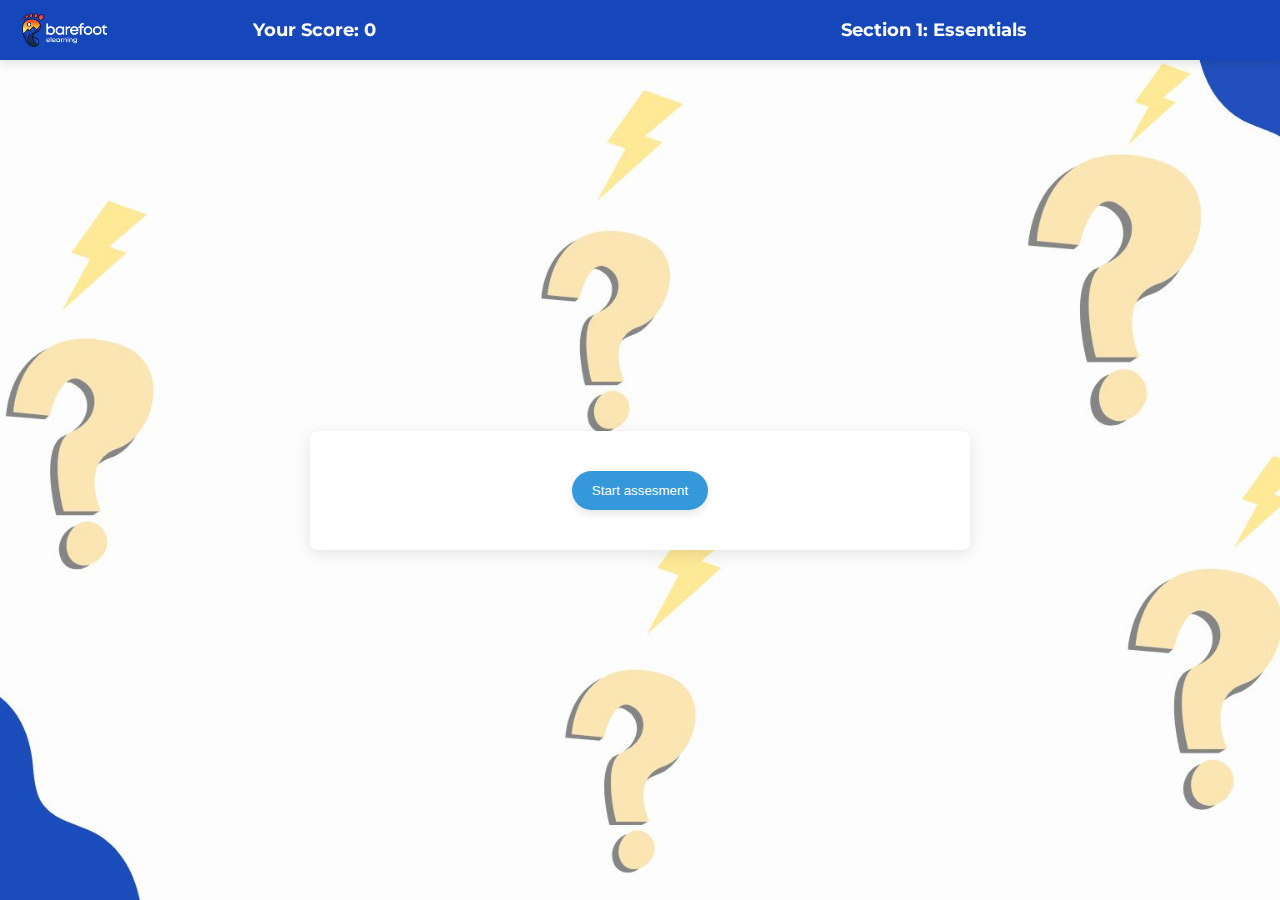
==== index.html @ fe1d2a18 "assesment tool for barefoot elearning first commit" ====
<!DOCTYPE html>
<html>
<head>
    <link rel="stylesheet" type="text/css" href="style.css" />
</head>
<body>
    <div id="header">
        <div class="header-texts"> <!-- Wrapper for text, improving layout control -->
            <h2>Your Score: <span id="score">0</span></h2>
            <h2>Section 1: Essentials</h2>
        </div>
        <!-- Other header elements here -->
    </div>
    
    <div id="start-page">
        <button id="start-btn">Start assesment</button>
    </div>

    <div id="quiz-container" style="display: none">
        <div id="progress-bar-text">0%</div>
        <div id="progress-bar">
            <div id="progress-bar-fill"></div>
        </div>
        <p id="message"></p>
        <h2 id="question"></h2>
        <button class="option-btn" id="btn0"></button>
        <button class="option-btn" id="btn1"></button>
        <button class="option-btn" id="btn2"></button>
        <button class="option-btn" id="btn3"></button>
        <button class="option-btn skip-btn" id="skip-btn">I Don't Know</button>
        <button id="next-btn" style="display: none">Next Question</button>
    </div>

    <div id="failure-container" style="display: none">
      <h2>Thank you for taking the assessment.</h2>
      <h2> Based on our analysis, we suggest the Essentials pathway as the most suitable option to meet your requirements.</h2>
      <!-- Add class `essentials-btn` -->
      <button class="essentials-btn" onclick="window.location.href='placeholder-link.html'">Go to Pathway</button>
      <!-- Ensure class `restart-btn` is used -->
      <button class="restart-btn" id="restart-btn">Try Again</button>
  </div>
  
    <div id="success-container" style="display: none">
        <h2>Congratulations on passing Section 1!</h2>
        <img src="congratulations.gif" alt="Congratulations" class="centered-image">

        <button class="section2-btn" onclick="window.location.href='index2.html'">Proceed to Section 2: Intermediate</button>
    </div>

    <script src="script.js"></script>
</body>
</html>
---- style.css ----
@import url("https://fonts.googleapis.com/css2?family=Montserrat:wght@400;700&display=swap");

body {
  background: #f6f4f8;
  background-image: url("bG.jpg");
  background-size: cover;
  background-position: center;
  color: #333333;
  font-family: "Montserrat", sans-serif;
  display: flex;
  align-items: center;
  justify-content: center;
  height: 100vh;
  margin: 0;
  padding: 0;
  box-sizing: border-box;
}

#header {
  position: fixed;
  top: 0;
  left: 0;
  right: 0;
  padding: 5px 20px;
  background: #1547BB url("logo.png") no-repeat 20px center;
  background-size: 89px;
  display: flex;
  align-items: center;
  justify-content: space-around; /* This distributes space evenly */
  height: 50px;
  z-index: 1000;
  color: #fff;
  font-size: 12px;
  box-shadow: 0 4px 8px rgba(0, 0, 0, 0.1);
}

.header-texts {
  display: flex;
  justify-content: space-around; /* Or use space-between */
  width: 100%; /* Ensure it spans the full header width */
  align-items: center; /* Center items vertically */
}

@media (max-width: 768px) {
  #header {
  padding: 10px; 
  /* Adjust padding for smaller screens */
  font-size: 10px;
  flex-direction: column; /* Stack items vertically */
  height: auto; /* Adjust height to content */
  justify-content: center; /* Center items vertically */
  }

  .header-texts, #header h2 {
    flex-direction: column; /* Align text vertically */
    text-align: center; /* Center-align the text */
  }

  #header h2 {
    margin: 5px 0; /* Reduce margin between header items */
    font-size: 14px; /* Adjust font size for smaller screens */
  }

  #question {
    font-size: 16px; /* Reduced font size for a more modern look */
    color: #333; /* Updated to a darker shade for better readability */
    font-weight: 400; /* Lighter font weight for a modern, clean look */
    margin-top: 30px; /* Increased spacing above for better layout */
    margin-bottom: 40px; /* Increased spacing below to separate from options */
   }
}


#quiz-container,
#start-page,
#score-container,
#failure-container,
#success-container {
  width: 90%;
  max-width: 600px;
  background: #fff;
  padding: 30px;
  border-radius: 8px;
  box-shadow: 0 4px 16px rgba(0, 0, 0, 0.1);
  text-align: center;
  transition: transform 0.3s ease, box-shadow 0.3s ease;
  margin-top: 80px;
}
.centered-image {
  display: block;
  margin: 0 auto;
  max-width: 100%;
  height: auto;
}

#success-container h2 {
  margin-bottom: 20px;
}

#progress-bar {
  height: 20px;
  background: #e0e0e0;
  border-radius: 10px;
  overflow: hidden;
  margin-bottom: 20px;
  position: relative;
}

#progress-bar-fill {
  display: block;
  height: 100%;
  width: 0;
  background: #3498db;
  transition: width 0.5s ease-in-out;
}
.option-btn,
#start-btn,
#highscore-btn,
#next-btn {
  background-color: #3498db;
  color: #fff;
  padding: 12px 20px;
  margin: 10px 0;
  border: none;
  border-radius: 20px;
  cursor: pointer;
  transition: all 0.3s ease;
  box-shadow: 0 4px 8px rgba(0, 0, 0, 0.1);
}

.option-btn:hover,
#start-btn:hover,
#highscore-btn:hover,
#next-btn:hover {
  background: #2980b9;
  transform: scale(1.05);
  box-shadow: 0 8px 16px rgba(0, 0, 0, 0.2);
}

.essentials-btn,
.restart-btn,
.section2-btn {
  font-weight: 700;
  padding: 15px 30px;
  margin: 15px auto;
  border-radius: 30px;
  font-size: 16px;
  width: auto;
  box-shadow: 0 4px 8px rgba(0, 0, 0, 0.1);
  transition: all 0.3s ease;
}

.essentials-btn {
  background-color: #27ae60;
  color: #fff;
}

.restart-btn {
  background-color: #e74c3c;
  color: #fff;
}

.section2-btn {
  background-color: #9b59b6;
  color: #fff;
}


.essentials-btn:hover,
.restart-btn:hover,
.section2-btn:hover {
  box-shadow: 0 8px 16px rgba(0, 0, 0, 0.2);
  transform: scale(1.03);
}

.correct {
  background: #27ae60 !important;
}

.wrong {
  background: #e74c3c !important;
}
.skip-btn {
  background-color: #3498db;
  color: #fff;
  padding: 12px 20px;
  margin: 10px 0;
  border: none;
  border-radius: 20px;
  cursor: pointer;
  transition: all 0.3s ease;
  box-shadow: 0 4px 8px rgba(0, 0, 0, 0.1);
}

.skip-btn:hover {
  background: #2980b9;
  transform: scale(1.05);
  box-shadow: 0 8px 16px rgba(0, 0, 0, 0.2);
}

@media (max-width: 768px) {
  .option-btn,
  #start-btn,
  #highscore-btn,
  #next-btn,
  .essentials-btn,
  .restart-btn,
  .section2-btn {
    padding: 10px 18px;
    font-size: 14px;
  }

  #header h2 {
    font-size: 14px;
  }
}
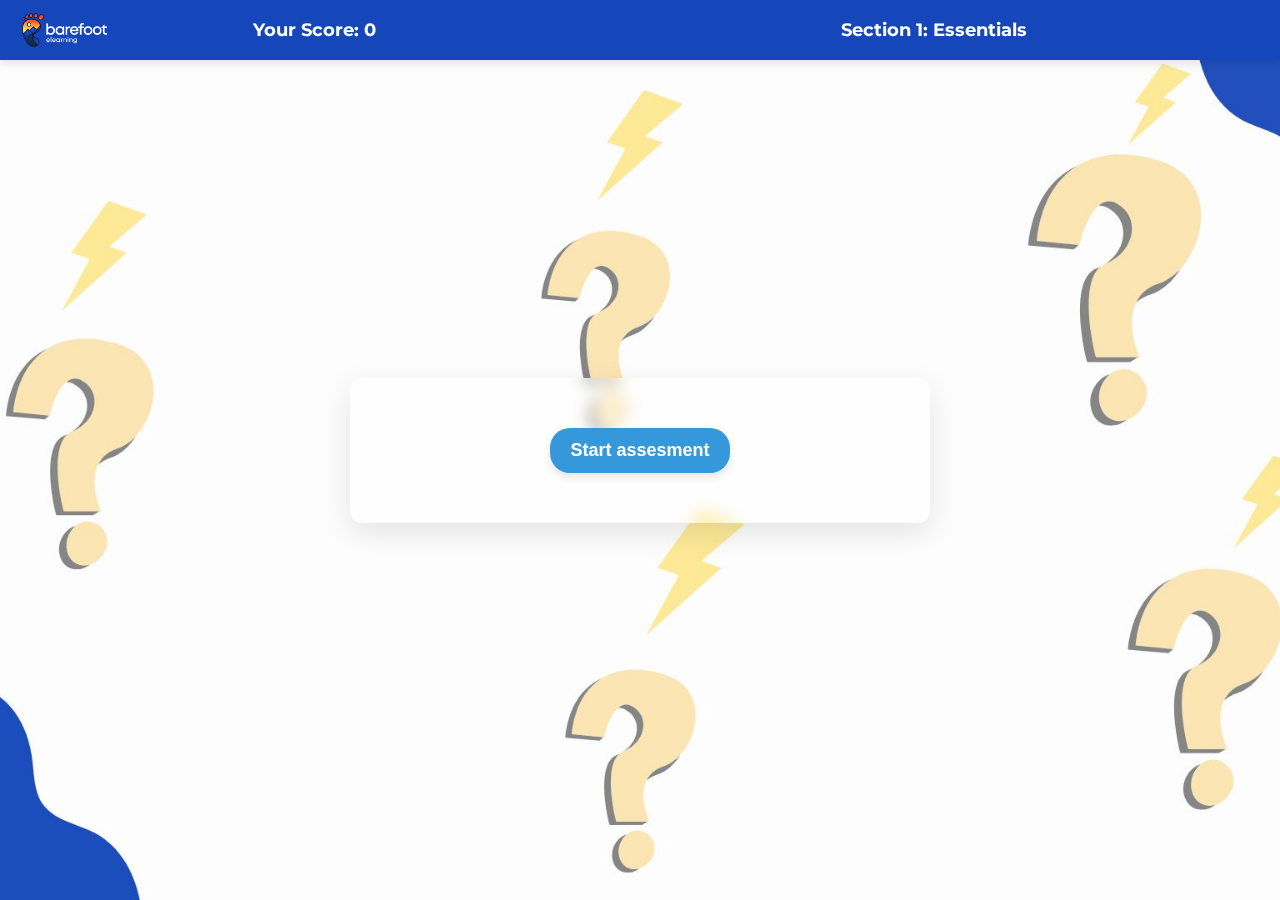
==== commit 0b732e8c: "Made significant changes on th logic to enhance functionality and get rid of redundant code" ====
--- a/index.html
+++ b/index.html
@@ -5,13 +5,11 @@
 </head>
 <body>
     <div id="header">
-        <div class="header-texts"> <!-- Wrapper for text, improving layout control -->
+        <div class="header-texts">
             <h2>Your Score: <span id="score">0</span></h2>
-            <h2>Section 1: Essentials</h2>
+            <h2>Section <span id="current-section">1</span>: <span id="section-name">Essentials</span></h2>
         </div>
-        <!-- Other header elements here -->
     </div>
-    
     <div id="start-page">
         <button id="start-btn">Start assesment</button>
     </div>
@@ -32,20 +30,23 @@
     </div>
 
     <div id="failure-container" style="display: none">
-      <h2>Thank you for taking the assessment.</h2>
-      <h2> Based on our analysis, we suggest the Essentials pathway as the most suitable option to meet your requirements.</h2>
-      <!-- Add class `essentials-btn` -->
-      <button class="essentials-btn" onclick="window.location.href='placeholder-link.html'">Go to Pathway</button>
-      <!-- Ensure class `restart-btn` is used -->
-      <button class="restart-btn" id="restart-btn">Try Again</button>
+        <h2>Thank you for taking the assessment.</h2>
+        <h2 id="recommendation-text"></h2>
+        <button class="pathway-btn" id="pathway-btn">Go to Pathway</button>
+        <button class="restart-btn" id="restart-btn">Try Again</button>
+      </div>
+  
+      <div id="success-container" style="display: none">
+        <h2 id="success-heading">Congratulations on passing Section <span id="current-section">1</span>!</h2>
+        <img src="congratulations.gif" alt="Congratulations" class="centered-image">
+        <button class="next-section-btn" id="next-section-btn">Proceed to Next Section</button>
+      </div>
+
+  <div id="final-success-container" style="display: none">
+    <h2>Our sincere congratulations on passing all three levels of the assessment. Your accomplishment demonstrates a high level of competence. We thank you for your participation!</h2>
+    <img src="win.gif" alt="Congratulations" class="centered-image">
+    <button class="next-section-btn" onclick="window.location.href='https://barefootelearning.etraininglibrary.com/'">Return to portal</button>
   </div>
-  
-    <div id="success-container" style="display: none">
-        <h2>Congratulations on passing Section 1!</h2>
-        <img src="congratulations.gif" alt="Congratulations" class="centered-image">
-
-        <button class="section2-btn" onclick="window.location.href='index2.html'">Proceed to Section 2: Intermediate</button>
-    </div>
 
     <script src="script.js"></script>
 </body>
--- a/style.css
+++ b/style.css
@@ -14,6 +14,7 @@
   margin: 0;
   padding: 0;
   box-sizing: border-box;
+  overflow: auto;
 }
 
 #header {
@@ -33,7 +34,6 @@
   font-size: 12px;
   box-shadow: 0 4px 8px rgba(0, 0, 0, 0.1);
 }
-
 .header-texts {
   display: flex;
   justify-content: space-around; /* Or use space-between */
@@ -60,41 +60,188 @@
     margin: 5px 0; /* Reduce margin between header items */
     font-size: 14px; /* Adjust font size for smaller screens */
   }
-
-  #question {
-    font-size: 16px; /* Reduced font size for a more modern look */
-    color: #333; /* Updated to a darker shade for better readability */
-    font-weight: 400; /* Lighter font weight for a modern, clean look */
-    margin-top: 30px; /* Increased spacing above for better layout */
-    margin-bottom: 40px; /* Increased spacing below to separate from options */
-   }
-}
-
-
+}
+#question {
+  font-size: 16px; /* Adjust the font size as desired */
+  color: #333; /* Updated to a darker shade for better readability */
+  font-weight: 450; /* Lighter font weight for a modern, clean look */
+  margin-top: 30px; /* Increased spacing above for better layout */
+  margin-bottom: 40px; /* Increased spacing below to separate from options */
+}
+#failure-container h2 {
+  font-size: 20px;
+  font-weight: 500;
+  color: #333;
+  margin-bottom: 20px;
+  line-height: 1.4;
+}
+
+#failure-container h2:first-of-type {
+  font-size: 24px;
+  font-weight: 600;
+  color: #1547BB;
+}
 #quiz-container,
-#start-page,
 #score-container,
 #failure-container,
 #success-container {
   width: 90%;
   max-width: 600px;
-  background: #fff;
-  padding: 30px;
+  background: #ffffff60;
+  padding: 40px;
   border-radius: 8px;
   box-shadow: 0 4px 16px rgba(0, 0, 0, 0.1);
   text-align: center;
-  transition: transform 0.3s ease, box-shadow 0.3s ease;
+  transition: box-shadow 0.3s ease; /* Keep the box-shadow transition */
   margin-top: 80px;
-}
-.centered-image {
+  font-weight: 400;
+  font-size: 20px;
+  position: relative;
+  backdrop-filter: blur(16px);
+  z-index: 100;
+}
+
+#success-container h2 {
+  font-size: 22px;
+  font-weight: 500;
+  margin-bottom: 20px;
+  text-transform: uppercase;
+  letter-spacing: 1px;
+}
+
+#success-container .centered-image {
+  max-width: 100px;
+  margin-bottom: 30px;
+  display: block; 
+  margin-left: auto; 
+  margin-right: auto; 
+  transition: transform 0.3s ease;
+}
+
+#success-container .centered-image:hover {
+  transform: scale(1.1);
+}
+
+#success-container .next-section-btn {
+  font-size: 16px;
+  font-weight: 600;
+  padding: 12px 24px;
+  margin-top: 30px;
+  background-color: #4285f4;
+  color: #fff;
+  border: none;
+  border-radius: 4px;
+  cursor: pointer;
+  transition: background-color 0.3s ease;
+}
+
+#success-container .next-section-btn:hover {
+  background-color: #3367d6;
+}
+
+#final-success-container {
+  width: 90%;
+  max-width: 600px;
+  background: #ffffff60;
+  padding: 40px;
+  border-radius: 8px;
+  box-shadow: 0 4px 16px rgba(0, 0, 0, 0.1);
+  text-align: center;
+  transition: box-shadow 0.3s ease;
+  margin-top: 80px;
+  font-weight: 400;
+  font-size: 27px;
+  position: relative;
+  backdrop-filter: blur(16px);
+  z-index: 100;
+  font-family: "Montserrat", sans-serif;
+}
+
+#final-success-container h2 {
+  font-size: 20px;
+  font-weight: 500;
+  margin-bottom: 20px;
+  text-transform: uppercase;
+  line-height: 1.4;
+}
+
+#final-success-container .centered-image {
+  max-width: 200px;
+  margin-bottom: 30px;
   display: block;
-  margin: 0 auto;
-  max-width: 100%;
-  height: auto;
-}
-
-#success-container h2 {
-  margin-bottom: 20px;
+  margin-left: auto;
+  margin-right: auto;
+  transition: transform 0.3s ease;
+}
+
+#final-success-container .centered-image:hover {
+  transform: scale(1.1);
+}
+
+#final-success-container .next-section-btn {
+  font-size: 16px;
+  font-weight: 600;
+  padding: 12px 24px;
+  margin-top: 30px;
+  background-color: #4285f4;
+  color: #fff;
+  border: none;
+  border-radius: 4px;
+  cursor: pointer;
+  transition: background-color 0.3s ease;
+}
+
+#final-success-container .next-section-btn:hover {
+  background-color: #3367d6;
+}
+
+#start-page {
+  background: #ffffff62;
+  width: 90%;
+  max-width: 500px;
+  backdrop-filter: blur(7px);
+  padding: 40px;
+  border-radius: 12px;
+  box-shadow: 0 10px 30px rgba(0, 0, 0, 0.1);
+  text-align: center;
+  display: flex;
+  flex-direction: column;
+  align-items: center;
+  justify-content: center;
+}
+
+#start-page h1 {
+  font-size: 32px;
+  color: #1547BB;
+  margin-bottom: 20px;
+  text-transform: uppercase;
+  letter-spacing: 2px;
+}
+
+#start-page p {
+  font-size: 18px;
+  color: #f3f3f3f1;
+  margin-bottom: 40px;
+  line-height: 1.6;
+}
+
+#start-btn {
+  background-color: #1547BB;
+  color: #fffffff6;
+  padding: 14px 30px;
+  border: none;
+  border-radius: 30px;
+  font-size: 18px;
+  font-weight: 600;
+  cursor: pointer;
+  transition: all 0.3s ease;
+  box-shadow: 0 5px 15px rgba(0, 0, 0, 0.2);
+}
+
+#start-btn:hover {
+  background-color: #0f3699;
+  box-shadow: 0 8px 20px rgba(0, 0, 0, 0.3);
+  transform: translateY(-2px);
 }
 
 #progress-bar {
@@ -137,9 +284,9 @@
   box-shadow: 0 8px 16px rgba(0, 0, 0, 0.2);
 }
 
-.essentials-btn,
+.pathway-btn,
 .restart-btn,
-.section2-btn {
+.next-section-btn {
   font-weight: 700;
   padding: 15px 30px;
   margin: 15px auto;
@@ -150,7 +297,7 @@
   transition: all 0.3s ease;
 }
 
-.essentials-btn {
+.pathway-btn {
   background-color: #27ae60;
   color: #fff;
 }
@@ -160,15 +307,15 @@
   color: #fff;
 }
 
-.section2-btn {
+.next-section-btn {
   background-color: #9b59b6;
   color: #fff;
 }
 
 
-.essentials-btn:hover,
+.pathway-btn:hover,
 .restart-btn:hover,
-.section2-btn:hover {
+.next-section-btn:hover {
   box-shadow: 0 8px 16px rgba(0, 0, 0, 0.2);
   transform: scale(1.03);
 }
@@ -203,14 +350,15 @@
   #start-btn,
   #highscore-btn,
   #next-btn,
-  .essentials-btn,
+  .pathway-btn,
   .restart-btn,
-  .section2-btn {
+  .next-section-btn {
     padding: 10px 18px;
     font-size: 14px;
   }
 
   #header h2 {
-    font-size: 14px;
-  }
-}
+    font-size: 15px;
+    font-weight: 400;
+  }
+}
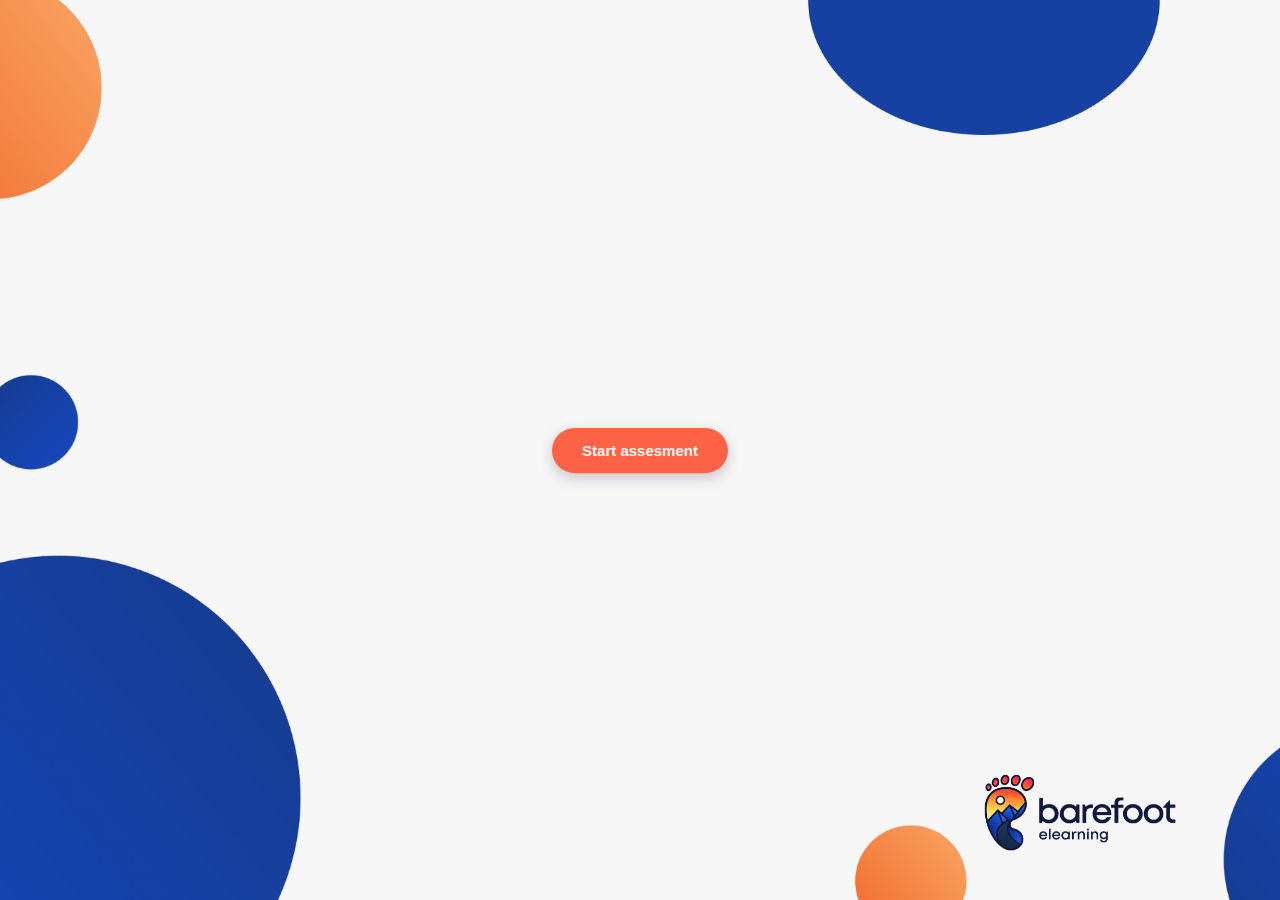
==== commit 56bad745: "added logo on index.html" ====
--- a/index.html
+++ b/index.html
@@ -47,7 +47,9 @@
     <img src="win.gif" alt="Congratulations" class="centered-image">
     <button class="next-section-btn" onclick="window.location.href='https://barefootelearning.etraininglibrary.com/'">Return to portal</button>
   </div>
-
+  <div id="logo-container">
+    <img src="logoblack.png" alt="Logo">
+  </div>
     <script src="script.js"></script>
 </body>
 </html>
--- a/style.css
+++ b/style.css
@@ -1,364 +1,516 @@
 @import url("https://fonts.googleapis.com/css2?family=Montserrat:wght@400;700&display=swap");
+@import url('https://fonts.googleapis.com/css2?family=Open+Sans:wght@400;600;700&display=swap');
 
 body {
-  background: #f6f4f8;
-  background-image: url("bG.jpg");
-  background-size: cover;
-  background-position: center;
-  color: #333333;
-  font-family: "Montserrat", sans-serif;
-  display: flex;
-  align-items: center;
-  justify-content: center;
-  height: 100vh;
-  margin: 0;
-  padding: 0;
-  box-sizing: border-box;
-  overflow: auto;
+ margin: 0;
+ padding: 0;
+ height: 100vh;
+ width: 100vw;
+ overflow: hidden;
+ background: #f6f4f8 url("BG.png") no-repeat center center fixed;
+ background-size: cover;
+ font-family: 'Open Sans', sans-serif;
+ color: #333333;
+ display: flex;
+ align-items: center;
+ justify-content: center;
 }
 
 #header {
-  position: fixed;
-  top: 0;
-  left: 0;
-  right: 0;
-  padding: 5px 20px;
-  background: #1547BB url("logo.png") no-repeat 20px center;
-  background-size: 89px;
-  display: flex;
-  align-items: center;
-  justify-content: space-around; /* This distributes space evenly */
-  height: 50px;
-  z-index: 1000;
-  color: #fff;
-  font-size: 12px;
-  box-shadow: 0 4px 8px rgba(0, 0, 0, 0.1);
-}
+ position: fixed;
+ top: 0;
+ left: 0;
+ right: 0;
+ padding: 5px 20px;
+ background: #1547BB url("logo.png") no-repeat 20px center;
+ background-size: 89px;
+ display: flex;
+ align-items: center;
+ justify-content: space-around;
+ height: 50px;
+ z-index: 1000;
+ color: #fff;
+ font-size: 12px;
+ box-shadow: 0 4px 8px rgba(0, 0, 0, 0.1);
+ display: none;
+}
+
 .header-texts {
-  display: flex;
-  justify-content: space-around; /* Or use space-between */
-  width: 100%; /* Ensure it spans the full header width */
-  align-items: center; /* Center items vertically */
-}
-
-@media (max-width: 768px) {
-  #header {
-  padding: 10px; 
-  /* Adjust padding for smaller screens */
-  font-size: 10px;
-  flex-direction: column; /* Stack items vertically */
-  height: auto; /* Adjust height to content */
-  justify-content: center; /* Center items vertically */
-  }
-
-  .header-texts, #header h2 {
-    flex-direction: column; /* Align text vertically */
-    text-align: center; /* Center-align the text */
-  }
-
-  #header h2 {
-    margin: 5px 0; /* Reduce margin between header items */
-    font-size: 14px; /* Adjust font size for smaller screens */
-  }
-}
+ display: flex;
+ justify-content: space-around;
+ width: 100%;
+ align-items: center;
+}
+
+@media (max-width: 768px) {
+ #header {
+   padding: 10px;
+   font-size: 10px;
+   flex-direction: column;
+   height: auto;
+   justify-content: center;
+ }
+
+ .header-texts, #header h2 {
+   flex-direction: column;
+   text-align: center;
+ }
+
+ #header h2 {
+   margin: 5px 0;
+   font-size: 14px;
+ }
+}
+
 #question {
-  font-size: 16px; /* Adjust the font size as desired */
-  color: #333; /* Updated to a darker shade for better readability */
-  font-weight: 450; /* Lighter font weight for a modern, clean look */
-  margin-top: 30px; /* Increased spacing above for better layout */
-  margin-bottom: 40px; /* Increased spacing below to separate from options */
-}
+ font-size: 16px;
+ color: #333;
+ font-weight: 450;
+ margin-top: 30px;
+ margin-bottom: 40px;
+}
+
 #failure-container h2 {
-  font-size: 20px;
-  font-weight: 500;
-  color: #333;
-  margin-bottom: 20px;
-  line-height: 1.4;
+ font-size: 20px;
+ font-weight: 500;
+ color: #333;
+ margin-bottom: 20px;
+ line-height: 1.4;
 }
 
 #failure-container h2:first-of-type {
-  font-size: 24px;
-  font-weight: 600;
-  color: #1547BB;
-}
+ font-size: 24px;
+ font-weight: 600;
+ color: #1547BB;
+}
+
 #quiz-container,
 #score-container,
 #failure-container,
 #success-container {
-  width: 90%;
-  max-width: 600px;
-  background: #ffffff60;
-  padding: 40px;
-  border-radius: 8px;
-  box-shadow: 0 4px 16px rgba(0, 0, 0, 0.1);
-  text-align: center;
-  transition: box-shadow 0.3s ease; /* Keep the box-shadow transition */
-  margin-top: 80px;
-  font-weight: 400;
-  font-size: 20px;
-  position: relative;
-  backdrop-filter: blur(16px);
-  z-index: 100;
+ width: 90%;
+ max-width: 550px;
+ background-color: rgba(255, 255, 255, 0.404);
+ padding: 40px;
+ border-radius: 8px;
+ box-shadow: 0 4px 16px rgba(0, 0, 0, 0.1);
+ text-align: center;
+ transition: box-shadow 0.3s ease;
+ font-weight: 400;
+ font-size: 20px;
+ position: absolute;
+ top: 50%;
+ left: 50%;
+ transform: translate(-50%, -50%);
+ z-index: 100;
+ max-height: 80vh;
+ overflow-y: auto;
+}
+
+@media (max-width: 768px) {
+ #quiz-container,
+ #score-container,
+ #failure-container,
+ #success-container {
+   padding: 20px;
+   font-size: 18px;
+ }
 }
 
 #success-container h2 {
-  font-size: 22px;
-  font-weight: 500;
-  margin-bottom: 20px;
-  text-transform: uppercase;
-  letter-spacing: 1px;
+ font-size: 22px;
+ font-weight: 500;
+ margin-bottom: 20px;
+ text-transform: uppercase;
+ letter-spacing: 1px;
 }
 
 #success-container .centered-image {
-  max-width: 100px;
-  margin-bottom: 30px;
-  display: block; 
-  margin-left: auto; 
-  margin-right: auto; 
-  transition: transform 0.3s ease;
+ max-width: 100px;
+ margin-bottom: 30px;
+ display: block;
+ margin-left: auto;
+ margin-right: auto;
+ transition: transform 0.3s ease;
 }
 
 #success-container .centered-image:hover {
-  transform: scale(1.1);
+ transform: scale(1.1);
 }
 
 #success-container .next-section-btn {
-  font-size: 16px;
-  font-weight: 600;
-  padding: 12px 24px;
-  margin-top: 30px;
-  background-color: #4285f4;
-  color: #fff;
-  border: none;
-  border-radius: 4px;
-  cursor: pointer;
-  transition: background-color 0.3s ease;
+ font-size: 16px;
+ font-weight: 600;
+ padding: 12px 24px;
+ margin-top: 30px;
+ background-color: #4285f4;
+ color: #fff;
+ border: none;
+ border-radius: 4px;
+ cursor: pointer;
+ transition: background-color 0.3s ease;
 }
 
 #success-container .next-section-btn:hover {
-  background-color: #3367d6;
+ background-color: #3367d6;
 }
 
 #final-success-container {
-  width: 90%;
-  max-width: 600px;
-  background: #ffffff60;
-  padding: 40px;
-  border-radius: 8px;
-  box-shadow: 0 4px 16px rgba(0, 0, 0, 0.1);
-  text-align: center;
-  transition: box-shadow 0.3s ease;
-  margin-top: 80px;
-  font-weight: 400;
-  font-size: 27px;
-  position: relative;
-  backdrop-filter: blur(16px);
-  z-index: 100;
-  font-family: "Montserrat", sans-serif;
+ width: 90%;
+ max-width: 600px;
+ background: #ffffff60;
+ padding: 40px;
+ border-radius: 8px;
+ box-shadow: 0 4px 16px rgba(0, 0, 0, 0.1);
+ text-align: center;
+ transition: box-shadow 0.3s ease;
+ margin-top: 80px;
+ font-weight: 400;
+ font-size: 27px;
+ position: relative;
+ backdrop-filter: blur(16px);
+ z-index: 100;
+ font-family: "Montserrat", sans-serif;
+}
+
+@media (max-width: 768px) {
+ #final-success-container {
+   padding: 20px;
+   font-size: 24px;
+ }
 }
 
 #final-success-container h2 {
-  font-size: 20px;
-  font-weight: 500;
-  margin-bottom: 20px;
-  text-transform: uppercase;
-  line-height: 1.4;
+ font-size: 20px;
+ font-weight: 500;
+ margin-bottom: 20px;
+ text-transform: uppercase;
+ line-height: 1.4;
 }
 
 #final-success-container .centered-image {
-  max-width: 200px;
-  margin-bottom: 30px;
-  display: block;
-  margin-left: auto;
-  margin-right: auto;
-  transition: transform 0.3s ease;
+ max-width: 200px;
+ margin-bottom: 30px;
+ display: block;
+ margin-left: auto;
+ margin-right: auto;
+ transition: transform 0.3s ease;
 }
 
 #final-success-container .centered-image:hover {
-  transform: scale(1.1);
+ transform: scale(1.1);
 }
 
 #final-success-container .next-section-btn {
-  font-size: 16px;
-  font-weight: 600;
-  padding: 12px 24px;
-  margin-top: 30px;
-  background-color: #4285f4;
-  color: #fff;
-  border: none;
-  border-radius: 4px;
-  cursor: pointer;
-  transition: background-color 0.3s ease;
+ font-size: 16px;
+ font-weight: 600;
+ padding: 12px 24px;
+ margin-top: 30px;
+ background-color: #4285f4;
+ color: #fff;
+ border: none;
+ border-radius: 4px;
+ cursor: pointer;
+ transition: background-color 0.3s ease;
 }
 
 #final-success-container .next-section-btn:hover {
-  background-color: #3367d6;
+ background-color: #3367d6;
+}
+
+#result-text {
+ font-size: 24px;
+ font-weight: 600;
+ margin-bottom: 30px;
 }
 
 #start-page {
-  background: #ffffff62;
-  width: 90%;
-  max-width: 500px;
-  backdrop-filter: blur(7px);
-  padding: 40px;
-  border-radius: 12px;
-  box-shadow: 0 10px 30px rgba(0, 0, 0, 0.1);
-  text-align: center;
-  display: flex;
-  flex-direction: column;
-  align-items: center;
-  justify-content: center;
+ width: 90%;
+ max-width: 500px;
+ padding: 40px;
+ border-radius: 12px;
+ text-align: center;
+ display: flex;
+ flex-direction: column;
+ align-items: center;
+ justify-content: center;
+}
+
+@media (max-width: 768px) {
+ #start-page {
+   padding: 20px;
+ }
 }
 
 #start-page h1 {
-  font-size: 32px;
-  color: #1547BB;
-  margin-bottom: 20px;
-  text-transform: uppercase;
-  letter-spacing: 2px;
+ font-size: 28px;
+ font-weight: 400;
+ color: #1447BA;
+ text-align: center;
+ margin-bottom: 7px;
+ line-height: 1.2;
+}
+
+#start-page h2 {
+ font-size: 28px;
+ font-weight: 700;
+ color: #1447BA;
+ text-align: center;
+ margin-top: 7px;
+ line-height: 1.2;
 }
 
 #start-page p {
-  font-size: 18px;
-  color: #f3f3f3f1;
-  margin-bottom: 40px;
-  line-height: 1.6;
+ font-size: 17px;
+ font-weight: 600;
+ color: #1447BA;
+ text-align: center;
+ margin-bottom: 30px;
+ line-height: 1.4;
 }
 
 #start-btn {
-  background-color: #1547BB;
-  color: #fffffff6;
-  padding: 14px 30px;
-  border: none;
-  border-radius: 30px;
-  font-size: 18px;
-  font-weight: 600;
-  cursor: pointer;
-  transition: all 0.3s ease;
-  box-shadow: 0 5px 15px rgba(0, 0, 0, 0.2);
+ background-color: #ff6347;
+ color: #fffffff6;
+ padding: 14px 30px;
+ border: none;
+ border-radius: 50px;
+ font-size: 15px;
+ font-weight: 600;
+ cursor: pointer;
+ transition: all 0.3s ease;
+ box-shadow: 0 5px 15px rgba(0, 0, 0, 0.2);
+}
+
+@media (max-width: 768px) {
+ #start-btn {
+   padding: 12px 24px;
+   font-size: 14px;
+ }
 }
 
 #start-btn:hover {
-  background-color: #0f3699;
-  box-shadow: 0 8px 20px rgba(0, 0, 0, 0.3);
-  transform: translateY(-2px);
+ background-color: #e55330;
+ box-shadow: 0 8px 20px rgba(0, 0, 0, 0.3);
+ transform: translateY(-2px);
 }
 
 #progress-bar {
-  height: 20px;
-  background: #e0e0e0;
-  border-radius: 10px;
-  overflow: hidden;
-  margin-bottom: 20px;
-  position: relative;
+ height: 20px;
+ background: #e0e0e0;
+ border-radius: 10px;
+ overflow: hidden;
+ margin-bottom: 20px;
+ position: relative;
 }
 
 #progress-bar-fill {
-  display: block;
-  height: 100%;
-  width: 0;
-  background: #3498db;
-  transition: width 0.5s ease-in-out;
-}
+ display: block;
+ height: 100%;
+ width: 0;
+ background: #3498db;
+ transition: width 0.5s ease-in-out;
+}
+
 .option-btn,
-#start-btn,
 #highscore-btn,
 #next-btn {
-  background-color: #3498db;
-  color: #fff;
-  padding: 12px 20px;
-  margin: 10px 0;
-  border: none;
-  border-radius: 20px;
-  cursor: pointer;
-  transition: all 0.3s ease;
-  box-shadow: 0 4px 8px rgba(0, 0, 0, 0.1);
+ background-color: #3498db;
+ color: #fff;
+ padding: 12px 20px;
+ margin: 10px 0;
+ border: none;
+ border-radius: 20px;
+ cursor: pointer;
+ transition: all 0.3s ease;
+ box-shadow: 0 4px 8px rgba(0, 0, 0, 0.1);
+}
+
+@media (max-width: 768px) {
+ .option-btn,
+ #highscore-btn,
+ #next-btn {
+   padding: 10px 18px;
+   font-size: 14px;
+ }
 }
 
 .option-btn:hover,
-#start-btn:hover,
+.book-btn:hover,
 #highscore-btn:hover,
 #next-btn:hover {
-  background: #2980b9;
-  transform: scale(1.05);
-  box-shadow: 0 8px 16px rgba(0, 0, 0, 0.2);
+ background: #2980b9;
+ transform: scale(1.05);
+ box-shadow: 0 8px 16px rgba(0, 0, 0, 0.2);
 }
 
 .pathway-btn,
 .restart-btn,
 .next-section-btn {
-  font-weight: 700;
-  padding: 15px 30px;
-  margin: 15px auto;
-  border-radius: 30px;
-  font-size: 16px;
-  width: auto;
-  box-shadow: 0 4px 8px rgba(0, 0, 0, 0.1);
-  transition: all 0.3s ease;
+ font-weight: 700;
+ padding: 15px 30px;
+ margin: 15px auto;
+ border-radius: 30px;
+ font-size: 16px;
+ width: auto;
+ box-shadow: 0 4px 8px rgba(0, 0, 0, 0.1);
+ transition: all 0.3s ease;
+}
+
+@media (max-width: 768px) {
+ .pathway-btn,
+ .restart-btn,
+ .next-section-btn {
+   padding: 12px 24px;
+   font-size: 14px;
+ }
 }
 
 .pathway-btn {
-  background-color: #27ae60;
-  color: #fff;
+ background-color: #27ae60;
+ color: #fff;
 }
 
 .restart-btn {
-  background-color: #e74c3c;
-  color: #fff;
+ background-color: #e74c3c;
+ color: #fff;
 }
 
 .next-section-btn {
-  background-color: #9b59b6;
-  color: #fff;
-}
-
+ background-color: #9b59b6;
+ color: #fff;
+}
 
 .pathway-btn:hover,
 .restart-btn:hover,
 .next-section-btn:hover {
-  box-shadow: 0 8px 16px rgba(0, 0, 0, 0.2);
-  transform: scale(1.03);
+ box-shadow: 0 8px 16px rgba(0, 0, 0, 0.2);
+ transform: scale(1.03);
 }
 
 .correct {
-  background: #27ae60 !important;
+ background: #27ae60 !important;
 }
 
 .wrong {
-  background: #e74c3c !important;
-}
+ background: #e74c3c !important;
+}
+
 .skip-btn {
-  background-color: #3498db;
-  color: #fff;
-  padding: 12px 20px;
-  margin: 10px 0;
-  border: none;
-  border-radius: 20px;
-  cursor: pointer;
-  transition: all 0.3s ease;
-  box-shadow: 0 4px 8px rgba(0, 0, 0, 0.1);
+ background-color: #3498db;
+ color: #fff;
+ padding: 12px 20px;
+ margin: 10px 0;
+ border: none;
+ border-radius: 20px;
+ cursor: pointer;
+ transition: all 0.3s ease;
+ box-shadow: 0 4px 8px rgba(0, 0, 0, 0.1);
+}
+
+@media (max-width: 768px) {
+ .skip-btn {
+   padding: 10px 18px;
+   font-size: 14px;
+ }
 }
 
 .skip-btn:hover {
-  background: #2980b9;
-  transform: scale(1.05);
-  box-shadow: 0 8px 16px rgba(0, 0, 0, 0.2);
-}
-
-@media (max-width: 768px) {
-  .option-btn,
-  #start-btn,
-  #highscore-btn,
-  #next-btn,
-  .pathway-btn,
-  .restart-btn,
-  .next-section-btn {
-    padding: 10px 18px;
-    font-size: 14px;
+ background: #2980b9;
+ transform: scale(1.05);
+ box-shadow: 0 8px 16px rgba(0, 0, 0, 0.2);
+}
+
+#result-container {
+ width: 90%;
+ max-width: 800px;
+ padding: 40px;
+ border-radius: 20px;
+ text-align: center;
+ margin: 80px auto;
+ font-family: 'Open Sans', sans-serif;
+ color: #333333;
+ display: none;
+}
+
+@media (max-width: 768px) {
+ #result-container {
+   padding: 20px;
+ }
+}
+
+#result-container h2#result-text {
+ font-size: 20px;
+ font-weight: 500;
+ margin-bottom: 10px;
+ line-height: 1.4;
+ text-transform: uppercase;
+ color: #1547BB;
+}
+
+#result-container h3#remarks {
+ font-size: 18px;
+ font-weight: 700;
+ margin-bottom: 20px;
+ text-transform: uppercase;
+ color: #1547BB;
+}
+
+#result-container p {
+ font-size: 16px;
+ font-weight: 400;
+ color: #1447BA;
+ margin-bottom: 20px;
+ line-height: 1.6;
+}
+
+#result-container .book-text {
+ font-size: 16px;
+ font-weight: 700;
+ color: #1447BA;
+}
+
+#result-container .book-btn {
+ font-size: 16px;
+ font-weight: bold;
+ padding: 12px 24px;
+ margin-top: 30px;
+ background-color: #FF6347;
+ color: #ffffff;
+ border: none;
+ border-radius: 30px;
+ cursor: pointer;
+ transition: background-color 0.3s ease;
+}
+
+#result-container .book-btn:hover {
+ background-color: #E55330;
+}
+
+#logo-container {
+  position: fixed;
+  bottom: 40px;
+  right: 50px;
+  z-index: 1000;
+}
+
+#logo-container img {
+  width: 250px;
+  height: auto;
+  max-width: 80%; /* Add this line */
+  max-height: 80%; /* Add this line */
+}
+
+/* Media query for smaller screens */
+@media (max-width: 768px) {
+  #logo-container {
+    bottom: 10px;
+    right: 10px;
   }
 
-  #header h2 {
-    font-size: 15px;
-    font-weight: 400;
+  #logo-container img {
+    width: 150px;
+    max-width: 60%;
+    max-height: 60%;
   }
-}
+}